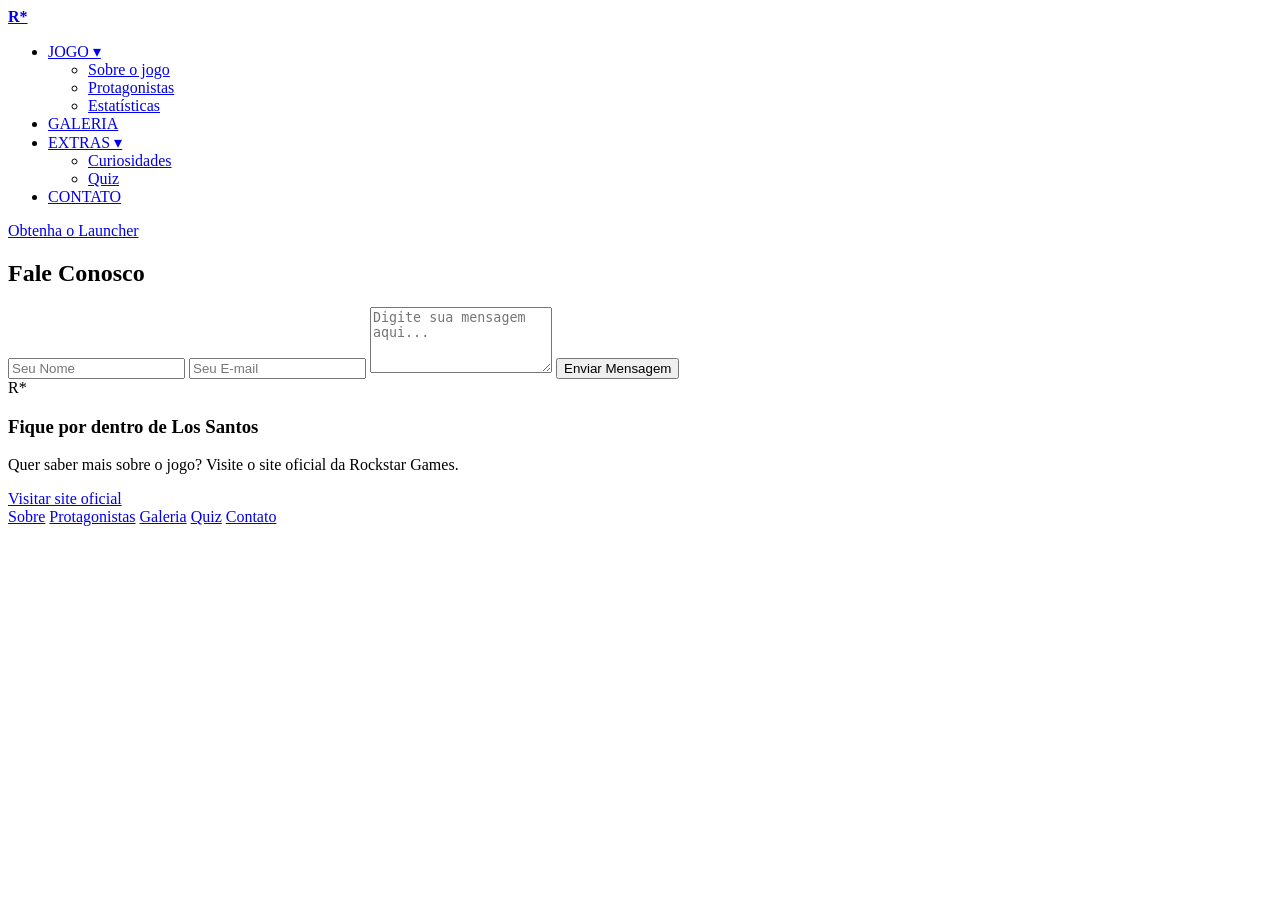
==== pages/contato.html @ 88d54c06 "add href e ajeitando css" ====
<!DOCTYPE html>
<html lang="pt-BR">
<head>
    <meta charset="UTF-8">
    <meta name="viewport" content="width=device-width, initial-scale=1.0">
    <title>Contato - GTA V</title>
    <link rel="stylesheet" href="style.css">
</head>

<body>

    <nav class="navbar">
        <div class="logo"><a href="index.html"><strong>R*</strong></a></div>
        <ul class="nav-links">
            <li><a href="index.html#sobre">JOGO ▾</a>
                <ul class="submenu">
                    <li><a href="index.html#sobre">Sobre o jogo</a></li>
                    <li><a href="index.html#personagens">Protagonistas</a></li>
                    <li><a href="index.html#estatisticas">Estatísticas</a></li>
                </ul>
            </li>
            <li><a href="index.html#galeria">GALERIA</a></li>
            <li><a href="curiosidades.html">EXTRAS ▾</a>
                <ul class="submenu">
                    <li><a href="curiosidades.html">Curiosidades</a></li>
                    <li><a href="quiz.html">Quiz</a></li>
                </ul>
            </li>
            <li><a href="contato.html">CONTATO</a></li>
        </ul>
        <div class="nav-actions">
            <a href="https://www.rockstargames.com/br" target="_blank" class="btn-launcher">Obtenha o Launcher</a>
        </div>
    </nav>

    <main class="conteudo pagina">

        <!-- Contato -->
        <section class="card-secao" id="contato">
            <h2>Fale Conosco</h2>
            <form action="https://formsubmit.co/feernandogabriell@outlook.com" method="POST" class="form-contato">
                <input type="text" name="name" placeholder="Seu Nome" required>
                <input type="email" name="email" placeholder="Seu E-mail" required>
                <textarea name="message" placeholder="Digite sua mensagem aqui..." rows="4" required></textarea>

                <input type="hidden" name="_captcha" value="false">
                <input type="hidden" name="_subject" value="Novo contato do site GTA V!">

                <button type="submit">Enviar Mensagem</button>
            </form>
        </section>

    </main>

    <footer class="rodape">
        <div class="rodape-logo">R*</div>
        <h3>Fique por dentro de Los Santos</h3>
        <p>Quer saber mais sobre o jogo? Visite o site oficial da Rockstar Games.</p>
        <a href="https://www.rockstargames.com/br" target="_blank" class="btn-pilula">Visitar site oficial</a>
        <nav class="rodape-links">
            <a href="index.html#sobre">Sobre</a>
            <a href="index.html#personagens">Protagonistas</a>
            <a href="index.html#galeria">Galeria</a>
            <a href="quiz.html">Quiz</a>
            <a href="contato.html">Contato</a>
        </nav>
    </footer>

</body>
</html>
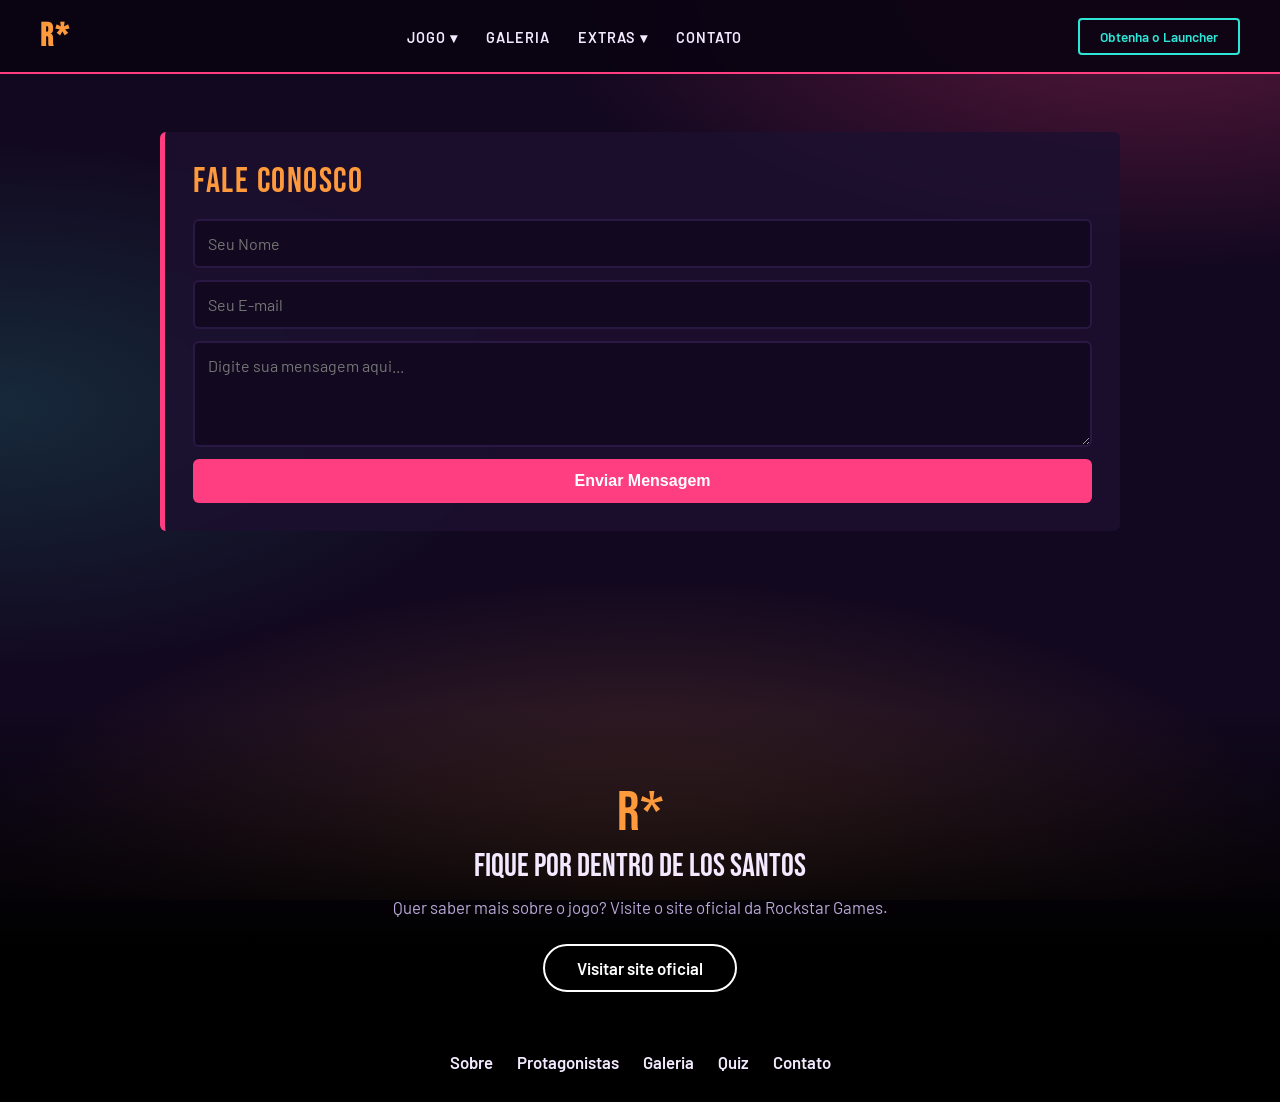
==== commit 14bb9a3d: "css" ====
--- a/pages/contato.html
+++ b/pages/contato.html
@@ -4,7 +4,7 @@
     <meta charset="UTF-8">
     <meta name="viewport" content="width=device-width, initial-scale=1.0">
     <title>Contato - GTA V</title>
-    <link rel="stylesheet" href="style.css">
+    <link rel="stylesheet" href="../style.css">
 </head>
 
 <body>
--- a/style.css
+++ b/style.css
@@ -0,0 +1,608 @@
+@import url('https://fonts.googleapis.com/css2?family=Bebas+Neue&family=Barlow:wght@400;500;600&display=swap');
+
+:root {
+    --fundo: #12081f;          /* roxo bem escuro (noite) */
+    --card: #1d1030;           /* roxo dos cartões */
+    --card-claro: #2a1844;     /* roxo mais claro */
+    --rosa: #ff3d81;           /* rosa neon */
+    --laranja: #ff9a3c;        /* laranja do pôr do sol */
+    --ciano: #2ee6d6;          /* ciano neon */
+    --texto: #f3eaff;
+    --texto-suave: #b9a8d6;
+    --fonte-titulo: 'Bebas Neue', Impact, sans-serif;
+    --fonte-texto: 'Barlow', 'Segoe UI', Tahoma, sans-serif;
+}
+
+/* --- Configurações globais --- */
+* {
+    box-sizing: border-box;
+    margin: 0;
+    padding: 0;
+}
+
+html {
+    scroll-behavior: smooth;   /* rolagem suave ao clicar em links internos */
+    scroll-padding-top: 90px;  /* evita o menu fixo cobrir o título */
+}
+
+body {
+    /* três "luzes" coloridas por cima do roxo escuro; ficam fixas ao rolar */
+    background:
+        radial-gradient(ellipse 80% 50% at 90% 0%, rgba(255, 61, 129, 0.30), transparent 60%),
+        radial-gradient(ellipse 70% 50% at 0% 45%, rgba(46, 230, 214, 0.15), transparent 60%),
+        radial-gradient(ellipse 90% 60% at 50% 100%, rgba(255, 154, 60, 0.25), transparent 60%),
+        var(--fundo);
+    background-attachment: fixed;
+    color: var(--texto);
+    font-family: var(--fonte-texto);
+    font-size: 1.05rem;
+    padding-bottom: 0;
+}
+
+.conteudo {
+    max-width: 1000px;
+    margin: 0 auto;
+    padding: 0 20px;
+}
+
+/* Contorno visível ao navegar com o teclado (acessibilidade) */
+a:focus-visible, button:focus-visible, summary:focus-visible,
+input:focus-visible, textarea:focus-visible {
+    outline: 3px solid var(--ciano);
+    outline-offset: 3px;
+}
+
+/* --- Menu de navegação --- */
+.navbar {
+    display: flex;
+    justify-content: space-between;
+    align-items: center;
+    padding: 12px 40px;
+    background-color: rgba(10, 4, 18, 0.92);
+    position: fixed;
+    top: 0;
+    left: 0;
+    width: 100%;
+    z-index: 1000;
+    border-bottom: 2px solid var(--rosa);
+}
+
+.logo {
+    font-family: var(--fonte-titulo);
+    font-size: 2rem;
+    color: var(--laranja);
+    letter-spacing: 2px;
+}
+
+.nav-links {
+    list-style: none;
+    display: flex;
+    gap: 28px;
+}
+
+.nav-links a {
+    color: var(--texto);
+    text-decoration: none;
+    font-size: 0.9rem;
+    font-weight: 600;
+    letter-spacing: 1px;
+    transition: color 0.2s;
+}
+
+.nav-links a:hover {
+    color: var(--ciano);
+}
+
+.btn-launcher {
+    display: inline-block;
+    text-decoration: none;
+    color: var(--ciano);
+    border: 2px solid var(--ciano);
+    padding: 8px 20px;
+    border-radius: 4px;
+    font-size: 0.85rem;
+    font-weight: 600;
+    cursor: pointer;
+    background: transparent;
+    transition: 0.2s;
+}
+
+.btn-launcher:hover {
+    background-color: var(--ciano);
+    color: var(--fundo);
+}
+
+/* --- Banner principal (a parte mais marcante do site) --- */
+.hero-banner {
+    position: relative;
+    width: 100%;
+    min-height: 85vh;
+    margin-top: 60px;
+    /* céu de pôr do sol: roxo em cima, rosa no meio, laranja no horizonte */
+    background: linear-gradient(to bottom, #2a0a4a 0%, #8e1f6b 45%, #ff6b6b 75%, #ff9a3c 100%);
+    display: flex;
+    align-items: center;
+    padding: 0 8%;
+    overflow: hidden;
+}
+
+/* Prédios: um retângulo roxo escuro recortado com clip-path no formato da cidade */
+.hero-banner::after {
+    content: "";
+    position: absolute;
+    left: 0;
+    bottom: 0;
+    width: 100%;
+    height: 40%;
+    background: linear-gradient(to bottom, #1a0b2e, var(--fundo));
+    clip-path: polygon(0 100%, 0 62%, 4% 62%, 4% 40%, 8% 40%, 8% 55%, 12% 55%, 12% 30%, 15% 30%, 15% 12%, 18% 12%, 18% 30%, 21% 30%, 21% 50%, 26% 50%, 26% 35%, 30% 35%, 30% 58%, 35% 58%, 35% 25%, 38% 25%, 38% 45%, 43% 45%, 43% 60%, 48% 60%, 48% 38%, 52% 38%, 52% 15%, 55% 15%, 55% 38%, 60% 38%, 60% 52%, 65% 52%, 65% 30%, 70% 30%, 70% 48%, 75% 48%, 75% 62%, 80% 62%, 80% 36%, 84% 36%, 84% 50%, 89% 50%, 89% 28%, 93% 28%, 93% 55%, 100% 55%, 100% 100%);
+    z-index: 1;
+}
+
+.hero-overlay {
+    position: absolute;
+    inset: 0;
+    /* escurece o lado esquerdo, onde fica o texto, para ele ler bem */
+    background: linear-gradient(90deg, rgba(18, 8, 31, 0.6) 0%, transparent 65%);
+    z-index: 1;
+}
+
+.hero-content {
+    position: relative;
+    z-index: 2;
+    max-width: 640px;
+    animation: entrada 0.9s ease-out;   /* única animação automática da página */
+}
+
+@keyframes entrada {
+    from { opacity: 0; transform: translateY(20px); }
+    to   { opacity: 1; transform: translateY(0); }
+}
+
+.hero-tagline {
+    display: block;
+    font-weight: 600;
+    letter-spacing: 3px;
+    color: var(--ciano);
+    margin-bottom: 8px;
+}
+
+.hero-titulo {
+    font-family: var(--fonte-titulo);
+    font-size: clamp(3.5rem, 11vw, 7.5rem);
+    font-weight: 400;
+    line-height: 0.95;
+    margin-bottom: 30px;
+    background: linear-gradient(180deg, #ffd166 0%, var(--laranja) 40%, var(--rosa) 100%);
+    -webkit-background-clip: text;
+    background-clip: text;
+    color: transparent;
+    filter: drop-shadow(3px 4px 0 rgba(0, 0, 0, 0.45));
+}
+
+.hero-botoes {
+    display: flex;
+    gap: 15px;
+    flex-wrap: wrap;
+}
+
+/* Botões (funcionam em <a> e em <button>) */
+.btn-primario, .btn-secundario {
+    display: inline-block;
+    text-decoration: none;
+    padding: 13px 30px;
+    border-radius: 0;
+    font-family: var(--fonte-titulo);
+    font-size: 1.5rem;
+    letter-spacing: 1px;
+    cursor: pointer;
+    transition: transform 0.2s ease, background-color 0.2s;
+}
+
+.btn-primario {
+    background-color: rgba(0, 0, 0, 0.35);
+    color: #fff;
+    border: 2px solid #fff;
+}
+
+.btn-primario:hover {
+    background-color: var(--rosa);
+    border-color: var(--rosa);
+    transform: translateY(-3px);
+}
+
+.btn-secundario {
+    background-color: transparent;
+    color: #fff;
+    border: 2px solid #fff;
+}
+
+.btn-secundario:hover {
+    background-color: rgba(255, 255, 255, 0.12);
+    transform: translateY(-3px);
+}
+
+/* --- Seções (cartões) --- */
+.card-secao {
+    background-color: rgba(29, 16, 48, 0.82);   /* meio transparente: o fundo aparece */
+    backdrop-filter: blur(6px);
+    border-left: 5px solid var(--rosa);
+    border-radius: 6px;
+    padding: 28px;
+    margin-top: 32px;
+}
+
+h2 {
+    font-family: var(--fonte-titulo);
+    font-weight: 400;
+    font-size: 2.2rem;
+    letter-spacing: 1.5px;
+    color: var(--laranja);
+    margin-bottom: 16px;
+}
+
+p {
+    line-height: 1.65;
+    margin-bottom: 12px;
+    color: var(--texto);
+}
+
+.instrucao {
+    font-size: 0.95rem;
+    color: var(--texto-suave);
+}
+
+/* --- Protagonistas --- */
+.grid-personagens {
+    display: grid;
+    grid-template-columns: repeat(auto-fit, minmax(220px, 1fr));
+    gap: 16px;
+    margin-top: 15px;
+}
+
+.mini-card {
+    background-color: var(--card-claro);
+    padding: 20px 16px;
+    border-radius: 6px;
+    text-align: center;
+}
+
+.mini-card h3 {
+    font-family: var(--fonte-titulo);
+    font-weight: 400;
+    font-size: 1.5rem;
+    letter-spacing: 1px;
+    color: var(--ciano);
+    margin: 12px 0 6px;
+}
+
+.mini-card p {
+    color: var(--texto-suave);
+    font-size: 0.95rem;
+}
+
+.avatar-personagem {
+    width: 100px;
+    height: 100px;
+    border-radius: 50%;
+    object-fit: cover;
+    border: 3px solid var(--ciano);
+    margin: 0 auto;
+    display: block;
+}
+
+/* --- Tabela --- */
+table {
+    width: 100%;
+    border-collapse: collapse;
+    margin-top: 10px;
+}
+
+th, td {
+    padding: 13px 12px;
+    text-align: left;
+    border-bottom: 1px solid var(--card-claro);
+}
+
+th {
+    background-color: var(--card-claro);
+    color: var(--laranja);
+    font-weight: 600;
+}
+
+tbody tr:hover {
+    background-color: rgba(255, 61, 129, 0.08);
+}
+
+/* --- Galeria --- */
+.galeria-grid {
+    display: grid;
+    grid-template-columns: repeat(auto-fit, minmax(220px, 1fr));
+    gap: 15px;
+    margin-top: 15px;
+}
+
+.galeria-grid img {
+    width: 100%;
+    height: 160px;
+    object-fit: cover;
+    border-radius: 6px;
+    border: 2px solid var(--card-claro);
+    transition: transform 0.3s ease, border-color 0.3s ease;
+}
+
+.galeria-grid img:hover {
+    border-color: var(--ciano);
+    transform: scale(1.03);
+}
+
+/* --- Curiosidades (cards que viram) --- */
+.grid-curiosidades {
+    display: grid;
+    grid-template-columns: repeat(auto-fit, minmax(220px, 1fr));
+    gap: 15px;
+}
+
+.flip-card {
+    height: 170px;
+    perspective: 1000px;
+}
+
+.flip-card-inner {
+    position: relative;
+    width: 100%;
+    height: 100%;
+    text-align: center;
+    transition: transform 0.6s;
+    transform-style: preserve-3d;
+    cursor: pointer;
+}
+
+.flip-card:hover .flip-card-inner {
+    transform: rotateY(180deg);
+}
+
+.flip-card-front, .flip-card-back {
+    position: absolute;
+    width: 100%;
+    height: 100%;
+    -webkit-backface-visibility: hidden;
+    backface-visibility: hidden;
+    border-radius: 6px;
+    padding: 15px;
+    display: flex;
+    flex-direction: column;
+    justify-content: center;
+    align-items: center;
+}
+
+.flip-card-front {
+    background-color: var(--card-claro);
+    border: 2px solid var(--ciano);
+}
+
+.flip-card-back {
+    background: linear-gradient(135deg, var(--rosa), var(--laranja));
+    transform: rotateY(180deg);
+    font-weight: 600;
+}
+
+.flip-card-back p {
+    color: #fff;
+    margin: 0;
+}
+
+.tag {
+    background-color: var(--ciano);
+    color: var(--fundo);
+    font-weight: 600;
+    font-size: 0.8rem;
+    padding: 2px 10px;
+    border-radius: 3px;
+    margin-bottom: 10px;
+}
+
+/* --- Quiz --- */
+.quiz-container {
+    display: flex;
+    flex-direction: column;
+    gap: 14px;
+    margin-top: 15px;
+}
+
+.pergunta-box {
+    background-color: var(--card-claro);
+    padding: 18px;
+    border-radius: 6px;
+}
+
+.pergunta-box p {
+    color: var(--laranja);
+}
+
+.opcao {
+    display: block;
+    padding: 10px 14px;
+    margin-top: 8px;
+    border: 2px solid transparent;
+    border-radius: 6px;
+    cursor: pointer;
+    transition: background-color 0.2s;
+}
+
+.opcao:hover {
+    background-color: rgba(255, 255, 255, 0.08);
+}
+
+.opcao input {
+    margin-right: 8px;
+    accent-color: var(--rosa);
+}
+
+/* Marcou a resposta certa: fica verde */
+.opcao.certa:has(input:checked) {
+    background-color: #146c43;
+    border-color: #4ade80;
+}
+
+/* Marcou uma resposta errada: fica vermelha */
+.opcao:not(.certa):has(input:checked) {
+    background-color: #8a1c3a;
+    border-color: #ff6b8a;
+}
+
+/* --- Formulário --- */
+.form-contato {
+    display: flex;
+    flex-direction: column;
+    gap: 12px;
+}
+
+.form-contato input, .form-contato textarea {
+    width: 100%;
+    padding: 13px;
+    border-radius: 6px;
+    border: 2px solid var(--card-claro);
+    background-color: var(--fundo);
+    color: #fff;
+    font-family: inherit;
+    font-size: 1rem;
+}
+
+.form-contato textarea {
+    resize: vertical;
+}
+
+.form-contato input:focus, .form-contato textarea:focus {
+    border-color: var(--rosa);
+}
+
+.form-contato button {
+    padding: 13px;
+    border-radius: 6px;
+    border: none;
+    background-color: var(--rosa);
+    color: #fff;
+    font-weight: 600;
+    font-size: 1rem;
+    cursor: pointer;
+    transition: background-color 0.2s;
+}
+
+.form-contato button:hover {
+    background-color: #ff5c96;
+}
+
+/* --- Celular --- */
+@media (max-width: 700px) {
+    .navbar { padding: 10px 16px; }
+    .nav-links { display: none; }   /* esconde os links no celular para caber */
+    .card-secao { padding: 20px; }
+}
+
+/* Respeita quem desativa animações no sistema */
+@media (prefers-reduced-motion: reduce) {
+    * { animation: none !important; transition: none !important; }
+    html { scroll-behavior: auto; }
+}
+
+
+/* --- Menu com submenus (aparecem ao passar o mouse) --- */
+.nav-links > li { position: relative; padding: 14px 0; }
+
+.submenu {
+    display: none;                 /* escondido normalmente */
+    position: absolute;
+    top: 100%;
+    left: 0;
+    min-width: 200px;
+    list-style: none;
+    background-color: #0a0412;
+    border-top: 2px solid var(--rosa);
+    padding: 6px 0;
+}
+
+.submenu a { display: block; padding: 10px 18px; }
+.submenu a:hover { background-color: var(--card-claro); }
+
+/* hover = mouse em cima; focus-within = navegação pelo teclado */
+.nav-links li:hover > .submenu,
+.nav-links li:focus-within > .submenu { display: block; }
+
+/* --- Seções em zigue-zague (imagem + texto) --- */
+.faixa {
+    display: flex;
+    align-items: center;
+    gap: 40px;
+    margin-top: 50px;
+}
+
+.faixa.inverte { flex-direction: row-reverse; }   /* troca o lado da imagem */
+
+.faixa-img {
+    width: 48%;
+    height: auto;            /* altura automática: a imagem aparece inteira */
+    max-height: 460px;
+    object-fit: contain;
+    border-bottom: 4px solid var(--rosa);
+}
+
+.faixa-texto { flex: 1; }
+
+.faixa-texto h2, .faixa-texto h3 {
+    font-family: var(--fonte-titulo);
+    font-weight: 400;
+    font-size: 3rem;
+    line-height: 1;
+    color: #fff;
+    border: none;
+    margin-bottom: 14px;
+}
+
+.faixa-texto .detalhe { color: var(--ciano); font-weight: 600; }
+
+.titulo-bloco { margin-top: 50px; font-size: 2.6rem; }
+
+/* --- Rodapé --- */
+.rodape {
+    margin-top: 80px;
+    padding: 70px 20px 30px;
+    text-align: center;
+    background: linear-gradient(to bottom, transparent, #000 60%);
+}
+
+.rodape-logo { font-family: var(--fonte-titulo); font-size: 3.5rem; color: var(--laranja); }
+
+.rodape h3 { font-family: var(--fonte-titulo); font-weight: 400; font-size: 2rem; margin-bottom: 8px; }
+
+.rodape p { max-width: 520px; margin: 0 auto 22px; color: var(--texto-suave); }
+
+.btn-pilula {
+    display: inline-block;
+    padding: 12px 32px;
+    border: 2px solid #fff;
+    border-radius: 30px;
+    color: #fff;
+    text-decoration: none;
+    font-weight: 600;
+    transition: 0.2s;
+}
+
+.btn-pilula:hover { background-color: #fff; color: #000; }
+
+.rodape-links { display: flex; justify-content: center; flex-wrap: wrap; gap: 8px 24px; margin-top: 60px; }
+.rodape-links a { color: var(--texto); text-decoration: none; font-weight: 600; }
+.rodape-links a:hover { color: var(--ciano); }
+
+@media (max-width: 700px) {
+    .faixa, .faixa.inverte { flex-direction: column; gap: 20px; }
+    .faixa-img { width: 100%; }
+}
+
+/* --- Páginas internas (quiz, curiosidades, contato) --- */
+.pagina { padding-top: 100px; min-height: 70vh; }
+.logo a { color: inherit; text-decoration: none; }
+
+/* --- Resposta aparece só depois de clicar --- */
+.opcao.certa:has(input:checked)::after { content: "  ✔ Acertou!"; font-weight: 600; }
+.opcao:not(.certa):has(input:checked)::after { content: "  ✘ Errou, tente outra!"; font-weight: 600; }
